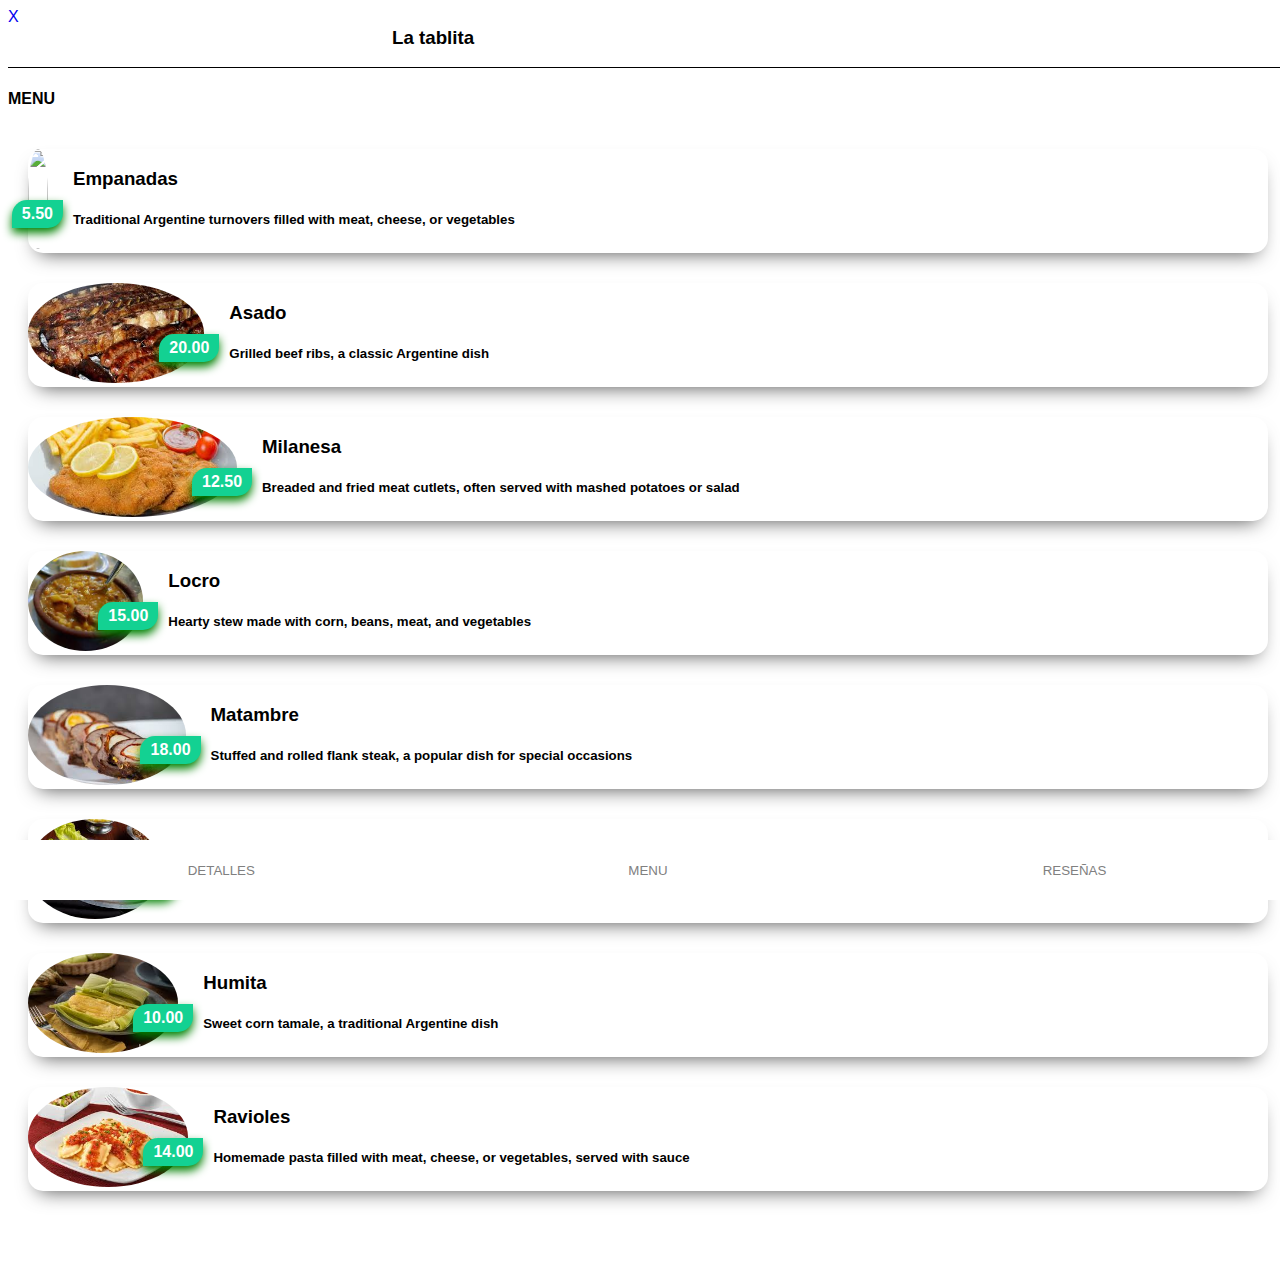
==== menu.html @ 02bdf4b7 "Todos los archivos" ====
<!DOCTYPE html>
<html lang="en">
    
<head>
    <meta charset="UTF-8">
    <meta http-equiv="X-UA-Compatible" content="IE=edge">
    <meta name="viewport" content="width=device-width, initial-scale=1.0">
    <title>Document</title>
    <link rel="stylesheet" href="css/platos_resenas.css">
</head>
<body>
    <header class="cerrarMenu">
        
        <div class="headerMenu">
            <a href="index.html">X</a>
            <h3 class="titulo">La tablita</h3>
        </div>
    </header>
    <div class="centrar">
        <h4>MENU</h4>
    </div>

    </header>
    <main class="menuResto">

        <!-- <a href="resto1.html" class="plato">
            <div class="img_plato">
                <img src="img/plato3.jpg" alt="" height="100">
                <div class="precio_plato">$7.999</div>
            </div>
            <div class="datos_plato">
                <h3>Diavolo paida</h3>
                <h5>Deep fric of vegetables</h5>
            </div>
        </a>
        <a href="resto1.html" class="plato">
            <div class="img_plato">
                <img src="img/plato3.jpg" alt="" height="100">
                <div class="precio_plato">$7.999</div>
            </div>
            <div class="datos_plato">
                <h3>Diavolo paida</h3>
                <h5>Deep fric of vegetables</h5>
            </div>
        </a>
        <a href="resto1.html" class="plato">
            <div class="img_plato">
                <img src="img/plato3.jpg" alt="" height="100">
                <div class="precio_plato">$7.999</div>
            </div>
            <div class="datos_plato">
                <h3>Diavolo paida</h3>
                <h5>Deep fric of vegetables</h5>
            </div>
        </a> -->
        
    </main>
    <!-- <main class="menuResto">
       
            <a class="cerrar" href="resto1.html" class="plato">
            <div class="img_plato">
                <img src="./img/plato4.jpg" alt="" height="100">
                <div class="precio_plato">$17.9</div>
            </div>
            <div class="datos_plato">
                <h3>Diavolo Piada</h3>
                <span>Vegetales de la huerta re caros..</span>
            </div>
        </a>
       
    </main> -->
        <nav class="menu_inferior">
            <button value=''><a href="menu.html">DETALLES</a></button>
            <button value=''><a href="menu.html">MENU</a></button>
            <button value=''><a href="resena.html">RESEÑAS</a></button>
        </nav>
   
        <script src="js/leer-jsonMenu.js"></script>
</body>
</html>
---- css/platos_resenas.css ----
/*.cerrarMenu{
   height: 10px;
   width: 100%;
    .headerMenu{
        
        display: flex;
        flex-direction: wrap;
    }
}*/
body {
	height: 100vh;
	width: 100%;
	font-family: sans-serif;
}
.headerMenu{
display: flex;
justify-content: space-between;
border-bottom: 1px solid black;
}
a{
    /* margin-top: 20px; */
    box-shadow: 0 10px 20px -10px rgb(0, 0, 0, 0.7);
    border-radius: 15px;
    text-decoration: none;
}
h3.titulo{
    width: 70%;
    /*margin: 0px auto;*/
}




.menuResto {
    display: flex;
    flex-direction: column;
    gap: 20px;
    padding: 20px;
    padding-bottom: 70px;
   a{
    text-decoration: none;
   }
    .plato {
        height: 120px auto;
        width: 100%;
        /* background-color: red; */
        display: flex;
        margin-bottom: 10px;
        gap: 20px;
        color:black;
        .img_plato {
            height: 110%;
            position: relative;
            /* margin-left: 25px; */
            margin-right: 5px;
            img {
                overflow: hidden;
                border-radius: 50%;
                width: 100%;
                object-fit: cover;
            }

            .precio_plato {
                position: absolute;
                background-color: rgb(19,209,146);
                color: white;
                font-weight: bold;
                padding: 5px 10px;
                border-radius: 15px 0px;
                right: -15px;
                bottom: 25px;
                box-shadow: 0px 5px 10px green;
                
            }
        }

        .datos_platos {
            
           padding-left: 25px;
            padding-bottom: 3px;  
            display: flex;
            flex-direction: column;
            justify-content: space-evenly;
            color: gray;
          
            

        }
    }
}

nav.menu_inferior {
    width: 100%;
    height: 60px;
    /*ESTABLECE LA ALTURA*/
    position: fixed;
    /*HACE COSAS*/
    bottom: 0;
    /*LO FIJA DEBAJO*/
    display: flex;

    button {
        flex: 0 0 33.33%;
        /*IMPONE EL ANCHO DE CADA ELEMENTO EN EL CONTENEDOR FLEX*/
        border: 0;
        /*LE SACA LOS BORDES*/
        background-color: white;
        /*LO HACE TRANSPARENTE*/
        cursor: pointer;
        /*PONE LA MANITO AL PASAR POR EL BOTON*/
        transition: all 0.1 ease-in-out;
        a {
            color: gray;
            text-decoration:none;
        }
       
    }

    button:hover {
        color: black;
        border-top: solid 3px green;
        /*LE AGREGA EL BORDE ROJO ARRIBA AL PASAR CON EL MOUSE*/
        font-weight: 700;
    }
}
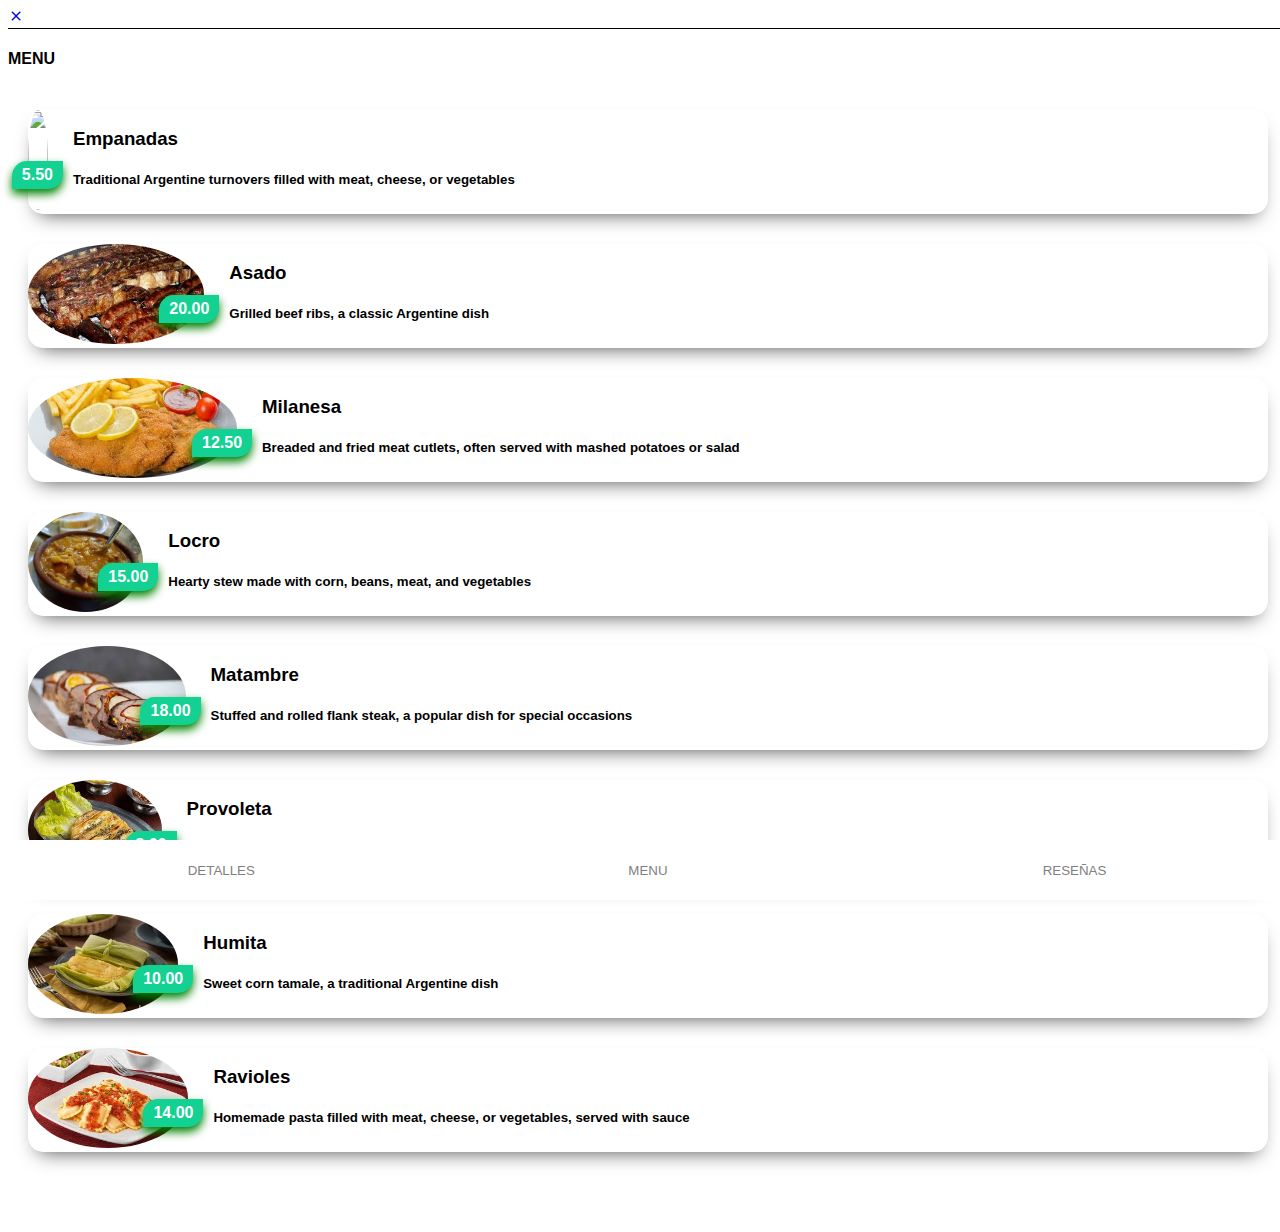
==== commit 9ce77652: "Archivos Html" ====
--- a/menu.html
+++ b/menu.html
@@ -7,15 +7,18 @@
     <meta name="viewport" content="width=device-width, initial-scale=1.0">
     <title>Document</title>
     <link rel="stylesheet" href="css/platos_resenas.css">
+    <link rel="stylesheet" href="css/material-icons.css">
+    <link href="https://fonts.googleapis.com/icon?family=Material+Icons+Outlined"
+    rel="stylesheet">
+
 </head>
 <body>
-    <header class="cerrarMenu">
-        
-        <div class="headerMenu">
-            <a href="index.html">X</a>
-            <h3 class="titulo">La tablita</h3>
-        </div>
-    </header>
+    <div class="headerMenu">
+
+        <a href="index.html" class="btn-cat">
+           <i class="iconos f28">close</i>
+       </a>
+   </div>
     <div class="centrar">
         <h4>MENU</h4>
     </div>
--- a/css/material-icons.css
+++ b/css/material-icons.css
@@ -0,0 +1,23 @@
+/* fallback */
+@font-face {
+  font-family: 'Material Icons Outlined';
+  font-style: normal;
+  font-weight: 400;
+  src: url(../fonts/gok-H7zzDkdnRel8-DQ6KAXJ69wP1tGnf4ZGhUce.woff2) format('woff2');
+}
+
+.iconos {
+  font-family: 'Material Icons Outlined';
+  font-weight: normal;
+  font-style: normal;
+  /* font-size: 20px; */
+  line-height: 1;
+  letter-spacing: normal;
+  text-transform: none;
+  display: inline-block;
+  white-space: nowrap;
+  word-wrap: normal;
+  direction: ltr;
+  --webkit-font-feature-settings: 'liga';
+  -webkit-font-smoothing: antialiased;
+}